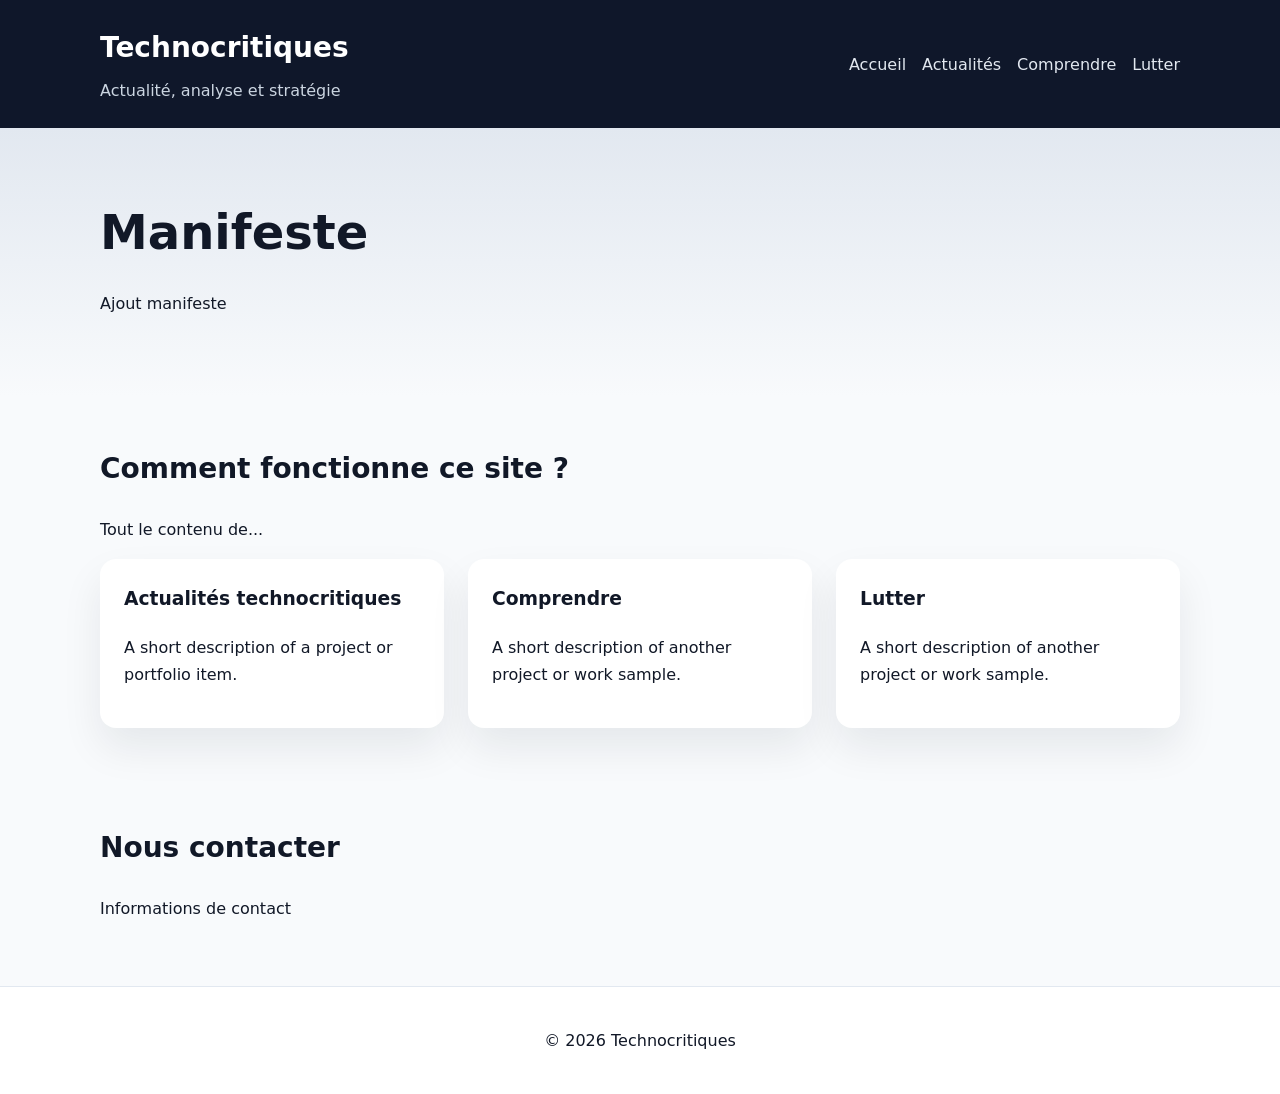
==== index.html @ d8921722 "Test02" ====
<!DOCTYPE html>
<html lang="en">
<head>
  <meta charset="UTF-8">
  <meta name="viewport" content="width=device-width, initial-scale=1.0">
  <title>Technocritiques</title>
  <link rel="stylesheet" href="styles.css">
</head>
<body>
  <header class="site-header">
    <div class="container">
      <div class="brand">
        <h1>Technocritiques</h1>
        <p>Actualité, analyse et stratégie</p>
      </div>
      <nav class="site-nav">
        <a href="index.html">Accueil</a>
        <a href="actualites.html">Actualités</a>
        <a href="comprendre.html">Comprendre</a>
        <a href="lutter.html">Lutter</a>
      </nav>
    </div>
  </header>

  <main>
    <section class="hero">
      <div class="container">
        <h2>Manifeste</h2>
        <p>Ajout manifeste</p>
      </div>
    </section>

    <section id="projects" class="section container">
      <h2>Comment fonctionne ce site ?</h2>
      <p>Tout le contenu de...</p>
      <div class="cards">
        <article class="card">
          <h3>Actualités technocritiques</h3>
          <p>A short description of a project or portfolio item.</p>
        </article>
        <article class="card">
          <h3>Comprendre</h3>
          <p>A short description of another project or work sample.</p>
        </article>
        <article class="card">
          <h3>Lutter</h3>
          <p>A short description of another project or work sample.</p>
        </article>
      </div>
    </section>

    <section id="contact" class="section container">
      <h2>Nous contacter</h2>
      <p>Informations de contact</p>
    </section>
  </main>

  <footer class="site-footer">
    <p>© 2026 Technocritiques</p>
  </footer>
</body>
</html>
---- styles.css ----
:root {
  color-scheme: light;
  font-family: Inter, system-ui, sans-serif;
  color: #111827;
  background: #f8fafc;
}

* {
  box-sizing: border-box;
}

body {
  margin: 0;
  min-height: 100vh;
  line-height: 1.7;
}

.container {
  width: min(1080px, calc(100% - 2rem));
  margin: 0 auto;
}

.site-header {
  background: #0f172a;
  color: white;
  padding: 1rem 0;
}

.site-header .brand h1 {
  margin: 0;
  font-size: clamp(1.75rem, 2vw, 2.5rem);
}

.site-header .brand p {
  margin: 0.35rem 0 0;
  color: #cbd5e1;
}

.site-nav {
  display: flex;
  gap: 1rem;
  flex-wrap: wrap;
  margin-top: 1rem;
}

.site-nav a {
  color: #e2e8f0;
  text-decoration: none;
  transition: color 0.2s ease;
}

.site-nav a:hover {
  color: #ffffff;
}

.hero {
  padding: 4rem 0;
  background: linear-gradient(180deg, #e2e8f0 0%, #f8fafc 100%);
}

.hero h2 {
  margin: 0 0 1rem;
  font-size: clamp(2rem, 4vw, 3rem);
}

.section {
  padding: 3rem 0;
}

.section h2 {
  margin-top: 0;
  font-size: clamp(1.75rem, 2vw, 2.25rem);
}

.cards {
  display: grid;
  gap: 1.5rem;
  grid-template-columns: repeat(auto-fit, minmax(220px, 1fr));
}

.card {
  padding: 1.5rem;
  border-radius: 1rem;
  background: white;
  box-shadow: 0 20px 40px rgba(15, 23, 42, 0.08);
}

.card h3 {
  margin-top: 0;
}

.site-footer {
  text-align: center;
  padding: 1.5rem 0;
  border-top: 1px solid #e2e8f0;
  background: white;
}

@media (min-width: 720px) {
  .site-header {
    padding: 1.5rem 0;
  }
  .site-header .container {
    display: flex;
    align-items: center;
    justify-content: space-between;
  }
  .site-nav {
    margin-top: 0;
  }
}
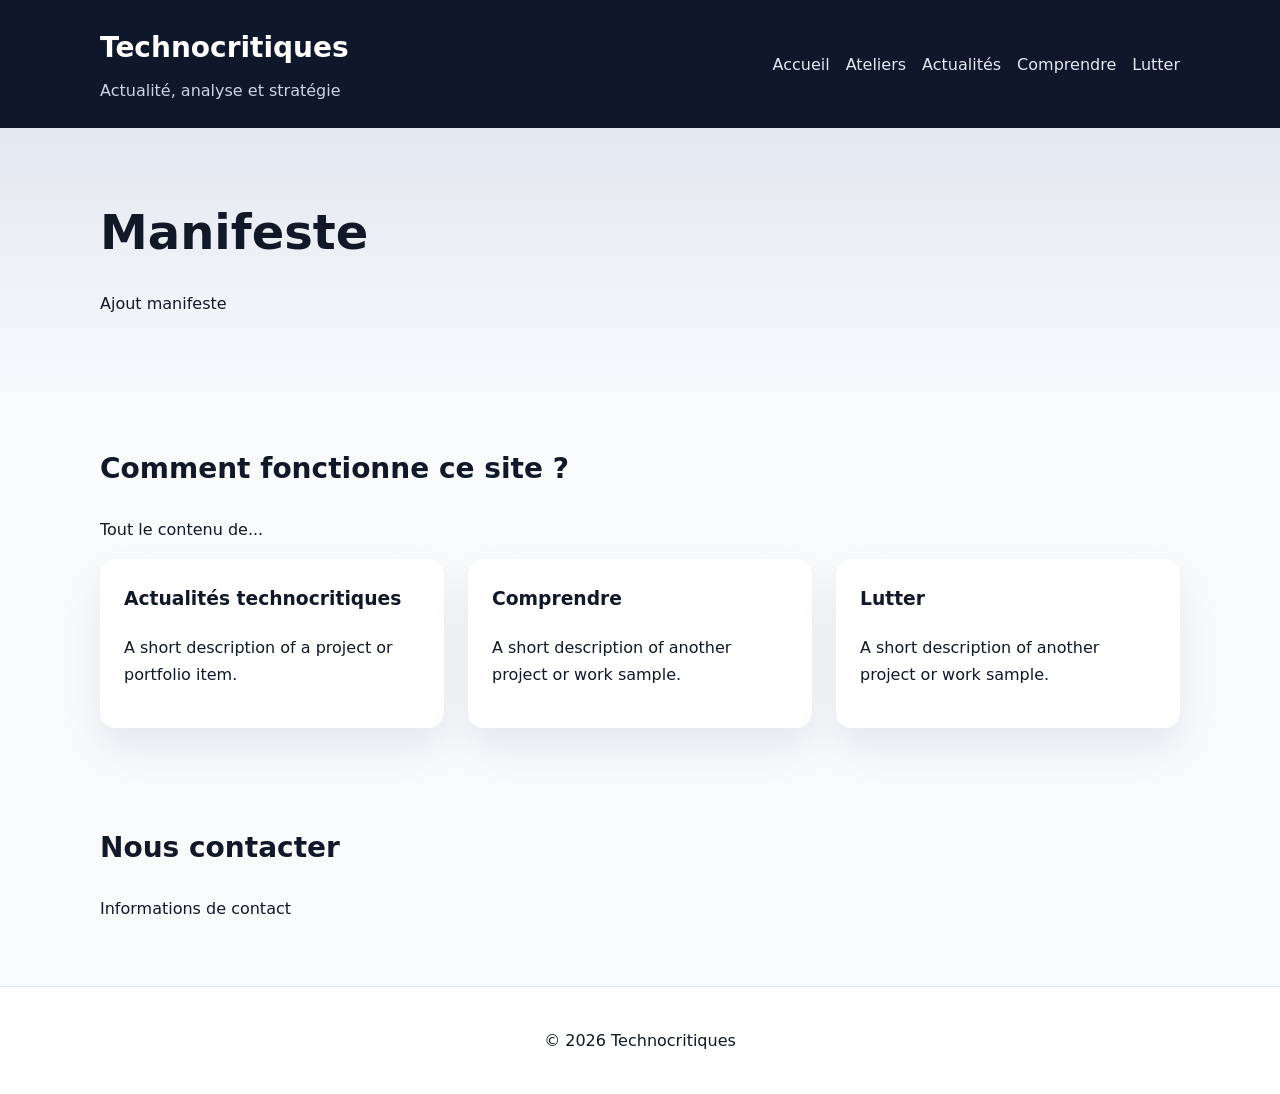
==== commit f4893695: "18-02" ====
--- a/index.html
+++ b/index.html
@@ -15,6 +15,7 @@
       </div>
       <nav class="site-nav">
         <a href="index.html">Accueil</a>
+        <a href="ateliers.html">Ateliers</a>
         <a href="actualites.html">Actualités</a>
         <a href="comprendre.html">Comprendre</a>
         <a href="lutter.html">Lutter</a>
--- a/styles.css
+++ b/styles.css
@@ -89,11 +89,141 @@
   margin-top: 0;
 }
 
+.article-hero {
+  padding: 4rem 0 3rem;
+  background: linear-gradient(180deg, #1e293b 0%, #0f172a 100%);
+  color: #f8fafc;
+}
+
+.article-hero h1,
+.article-hero p {
+  max-width: 70ch;
+}
+
+.article-hero h1 {
+  margin: 0.5rem 0 1rem;
+  font-size: clamp(2rem, 4vw, 3.2rem);
+  line-height: 1.05;
+}
+
+.article-page {
+  padding: 3rem 0 4rem;
+}
+
+.article {
+  background: white;
+  padding: 2.5rem;
+  border-radius: 1.25rem;
+  box-shadow: 0 32px 70px rgba(15, 23, 42, 0.1);
+}
+
+.article h2,
+.article h3 {
+  margin-top: 2rem;
+}
+
+.article h2 {
+  margin-top: 0;
+}
+
+.article p {
+  margin: 1rem 0;
+  max-width: 75ch;
+}
+
+.article .meta {
+  font-size: 0.95rem;
+  color: #64748b;
+  margin: 0 0 1.5rem;
+}
+
+.article-back {
+  margin-top: 1.5rem;
+}
+
+.article-back a {
+  color: #0f172a;
+  text-decoration: none;
+  font-weight: 600;
+}
+
+.article-back a:hover {
+  text-decoration: underline;
+}
+
 .site-footer {
   text-align: center;
   padding: 1.5rem 0;
   border-top: 1px solid #e2e8f0;
   background: white;
+}
+
+.blog-intro {
+  padding: 2rem 0;
+}
+
+.search-box {
+  margin-top: 1.5rem;
+  margin-bottom: 2rem;
+}
+
+.search-input {
+  width: 100%;
+  max-width: 500px;
+  padding: 0.75rem 1rem;
+  font-size: 1rem;
+  border: 2px solid #e2e8f0;
+  border-radius: 0.5rem;
+  transition: border-color 0.2s ease, box-shadow 0.2s ease;
+}
+
+.search-input:focus {
+  outline: none;
+  border-color: #0f172a;
+  box-shadow: 0 0 0 3px rgba(15, 23, 42, 0.1);
+}
+
+.blog-list {
+  display: grid;
+  gap: 1.5rem;
+}
+
+.blog-card {
+  padding: 1.5rem;
+  border-radius: 0.75rem;
+  background: white;
+  box-shadow: 0 4px 12px rgba(15, 23, 42, 0.08);
+  transition: box-shadow 0.2s ease;
+}
+
+.blog-card:hover {
+  box-shadow: 0 8px 20px rgba(15, 23, 42, 0.12);
+}
+
+.blog-card h3 {
+  margin-top: 0;
+  margin-bottom: 0.5rem;
+}
+
+.blog-card h3 a {
+  color: #0f172a;
+  text-decoration: none;
+  transition: color 0.2s ease;
+}
+
+.blog-card h3 a:hover {
+  color: #1e293b;
+  text-decoration: underline;
+}
+
+.blog-card .meta {
+  font-size: 0.9rem;
+  color: #64748b;
+  margin: 0 0 0.75rem;
+}
+
+.blog-card p {
+  margin: 0.5rem 0;
 }
 
 @media (min-width: 720px) {
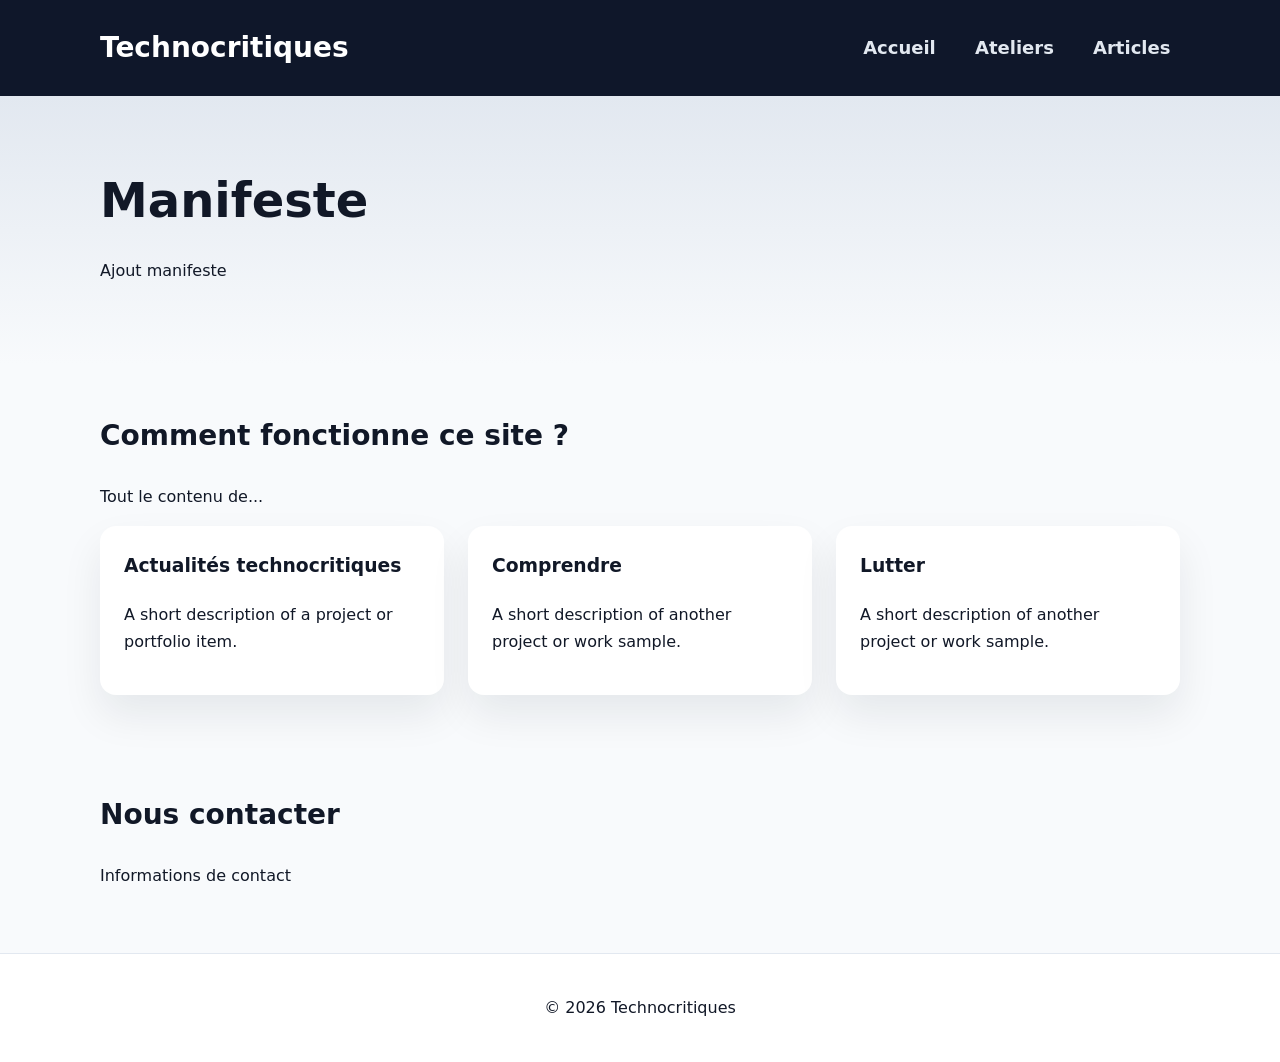
==== commit 708cc8ff: "18-03" ====
--- a/index.html
+++ b/index.html
@@ -11,14 +11,11 @@
     <div class="container">
       <div class="brand">
         <h1>Technocritiques</h1>
-        <p>Actualité, analyse et stratégie</p>
       </div>
       <nav class="site-nav">
         <a href="index.html">Accueil</a>
         <a href="ateliers.html">Ateliers</a>
-        <a href="actualites.html">Actualités</a>
-        <a href="comprendre.html">Comprendre</a>
-        <a href="lutter.html">Lutter</a>
+        <a href="Articles.html">Articles</a>
       </nav>
     </div>
   </header>
--- a/styles.css
+++ b/styles.css
@@ -38,7 +38,7 @@
 
 .site-nav {
   display: flex;
-  gap: 1rem;
+  gap: 1.25rem;
   flex-wrap: wrap;
   margin-top: 1rem;
 }
@@ -47,6 +47,10 @@
   color: #e2e8f0;
   text-decoration: none;
   transition: color 0.2s ease;
+  font-size: 1.05rem;
+  padding: 0.35rem 0.6rem;
+  font-weight: 600;
+  border-radius: 0.375rem;
 }
 
 .site-nav a:hover {
@@ -149,6 +153,29 @@
 
 .article-back a:hover {
   text-decoration: underline;
+}
+
+.download-section {
+  margin-top: 1.25rem;
+  padding: 1rem;
+  background: white;
+  border-radius: 0.75rem;
+  box-shadow: 0 6px 18px rgba(15, 23, 42, 0.06);
+}
+
+.download-btn {
+  display: inline-block;
+  margin-top: 0.5rem;
+  padding: 0.6rem 0.9rem;
+  background: #0f172a;
+  color: white;
+  text-decoration: none;
+  border-radius: 0.5rem;
+  font-weight: 700;
+}
+
+.download-btn:hover {
+  opacity: 0.95;
 }
 
 .site-footer {
@@ -238,4 +265,7 @@
   .site-nav {
     margin-top: 0;
   }
-}
+  .site-nav a {
+    font-size: 1.125rem;
+  }
+}
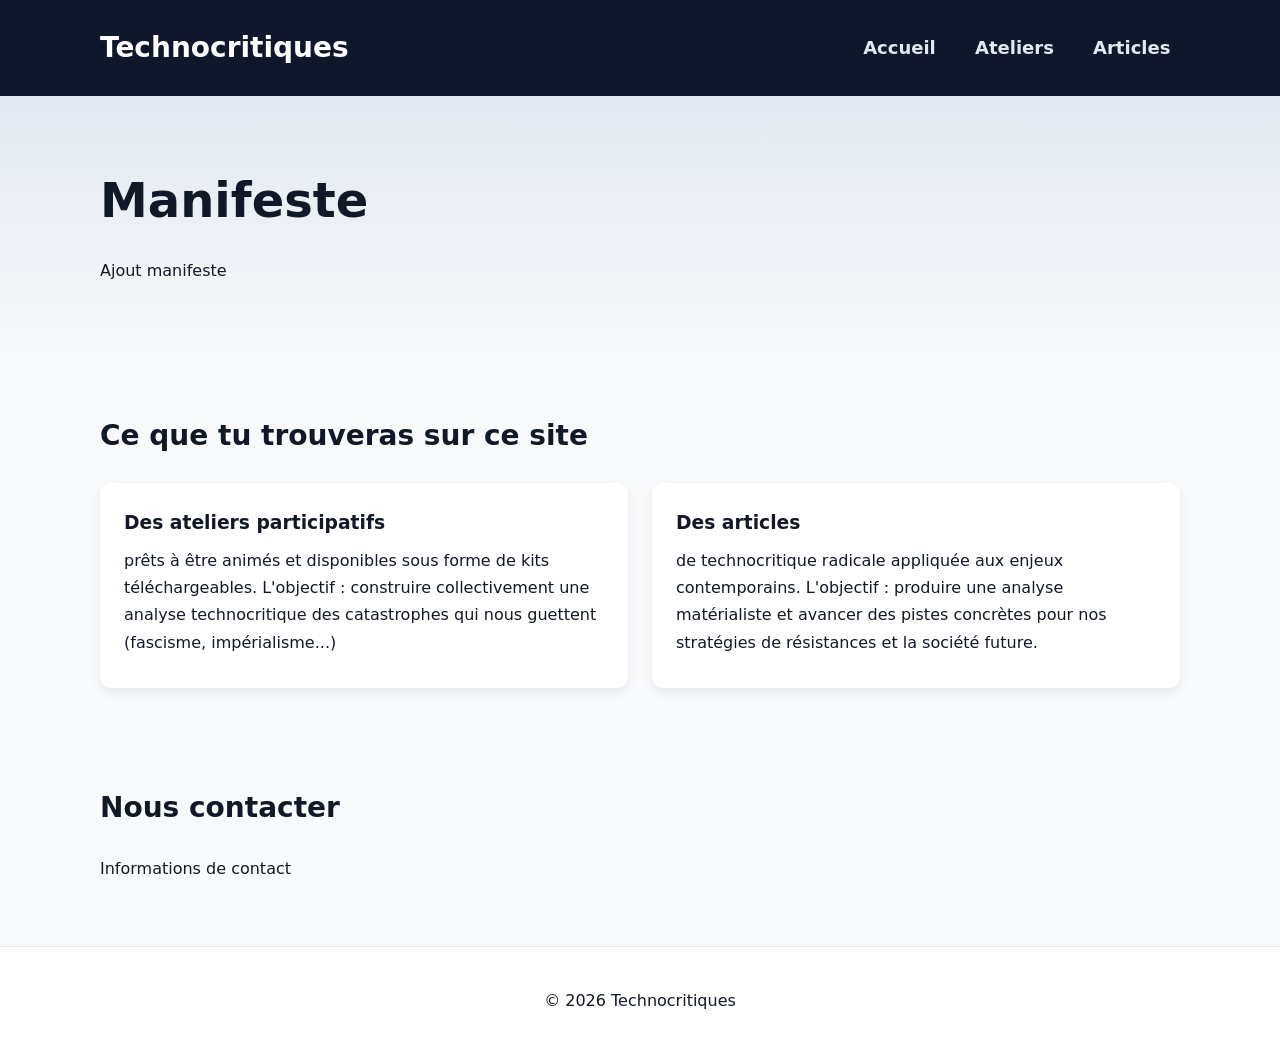
==== commit 4ce4c2f3: "18-06" ====
--- a/index.html
+++ b/index.html
@@ -29,20 +29,19 @@
     </section>
 
     <section id="projects" class="section container">
-      <h2>Comment fonctionne ce site ?</h2>
-      <p>Tout le contenu de...</p>
-      <div class="cards">
-        <article class="card">
-          <h3>Actualités technocritiques</h3>
-          <p>A short description of a project or portfolio item.</p>
+      <h2>Ce que tu trouveras sur ce site</h2>
+      <div class="blog-cards">
+        <article class="blog-card">
+          <a class="blog-card-link" href="ateliers.html">
+          <h3>Des ateliers participatifs</h3>
+          <p>prêts à être animés et disponibles sous forme de kits téléchargeables. L'objectif : construire collectivement une analyse technocritique des catastrophes qui nous guettent (fascisme, impérialisme...)</p>
+          </a>
         </article>
-        <article class="card">
-          <h3>Comprendre</h3>
-          <p>A short description of another project or work sample.</p>
-        </article>
-        <article class="card">
-          <h3>Lutter</h3>
-          <p>A short description of another project or work sample.</p>
+        <article class="blog-card">
+          <a class="blog-card-link" href="Articles.html">
+          <h3>Des articles</h3>
+          <p>de technocritique radicale appliquée aux enjeux contemporains. L'objectif : produire une analyse matérialiste et avancer des pistes concrètes pour nos stratégies de résistances et la société future.</p>
+          </a>
         </article>
       </div>
     </section>
--- a/styles.css
+++ b/styles.css
@@ -91,6 +91,14 @@
 
 .card h3 {
   margin-top: 0;
+}
+
+/* "Ce que tu trouveras sur ce site" cards display in one row*/
+.blog-cards {
+  display: grid;
+  grid-template-columns: repeat(auto-fit, minmax(320px, 1fr));
+  gap: 1.5rem;
+  align-items: start;
 }
 
 .article-hero {
@@ -212,6 +220,7 @@
 
 .blog-list {
   display: grid;
+  grid-template-columns: repeat(auto-fit, minmax(260px, 1fr));
   gap: 1.5rem;
 }
 
@@ -221,6 +230,12 @@
   background: white;
   box-shadow: 0 4px 12px rgba(15, 23, 42, 0.08);
   transition: box-shadow 0.2s ease;
+}
+
+.blog-card-link {
+  display: block;
+  color: inherit;
+  text-decoration: none;
 }
 
 .blog-card:hover {
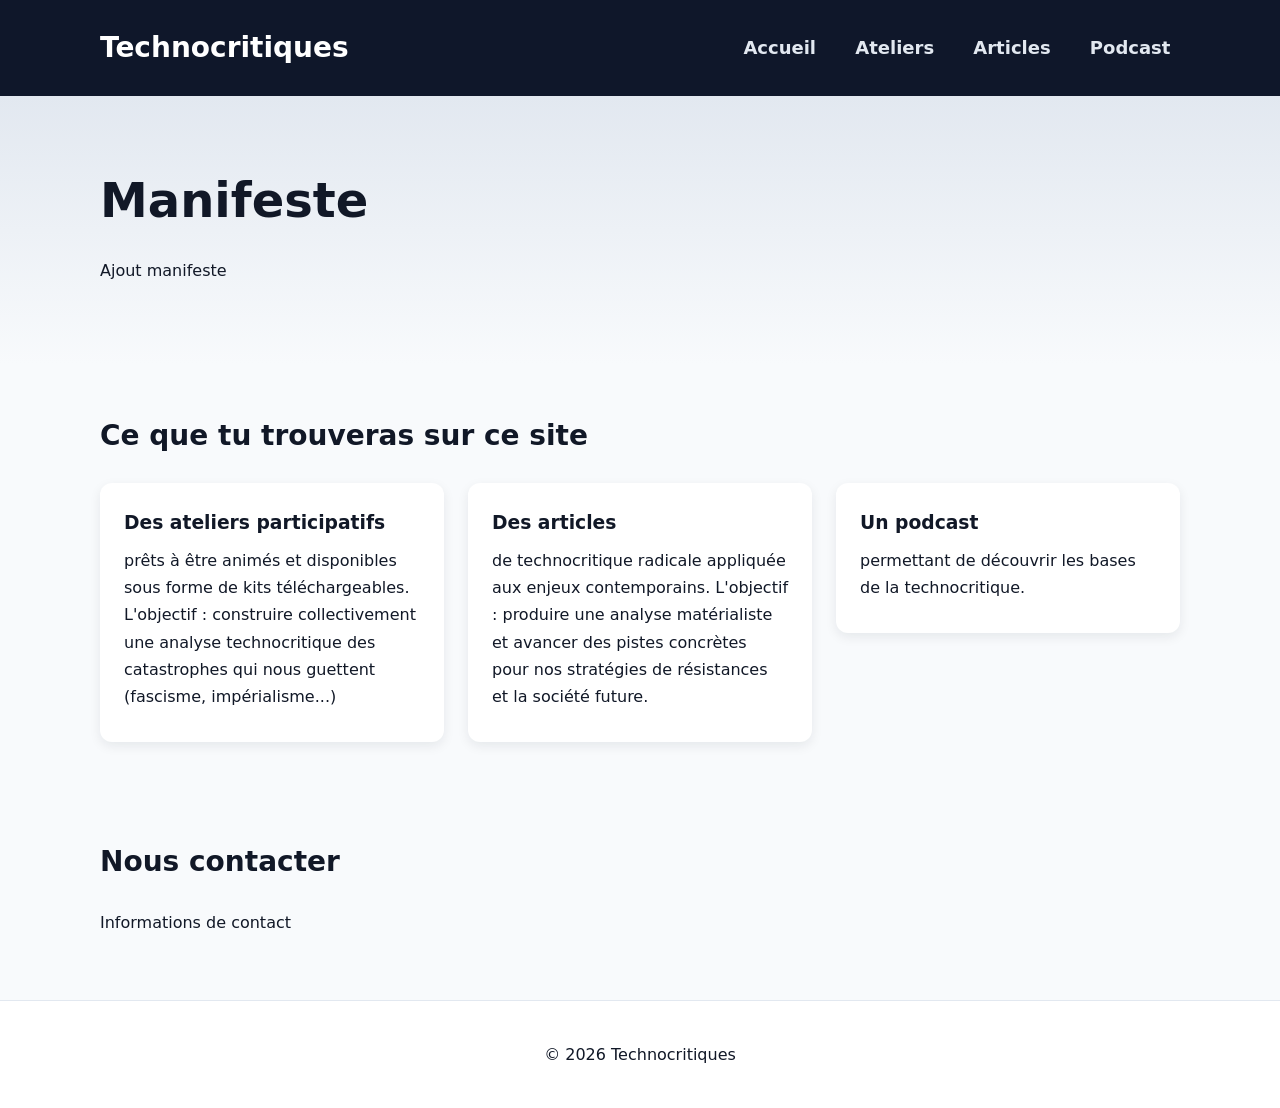
==== commit ae6ac467: "18-07" ====
--- a/index.html
+++ b/index.html
@@ -16,6 +16,7 @@
         <a href="index.html">Accueil</a>
         <a href="ateliers.html">Ateliers</a>
         <a href="Articles.html">Articles</a>
+        <a href="podcast.html">Podcast</a>
       </nav>
     </div>
   </header>
@@ -43,6 +44,12 @@
           <p>de technocritique radicale appliquée aux enjeux contemporains. L'objectif : produire une analyse matérialiste et avancer des pistes concrètes pour nos stratégies de résistances et la société future.</p>
           </a>
         </article>
+        <article class="blog-card">
+          <a class="blog-card-link" href="podcast.html">
+          <h3>Un podcast</h3>
+          <p>permettant de découvrir les bases de la technocritique.</p>
+          </a>
+        </article>
       </div>
     </section>
 
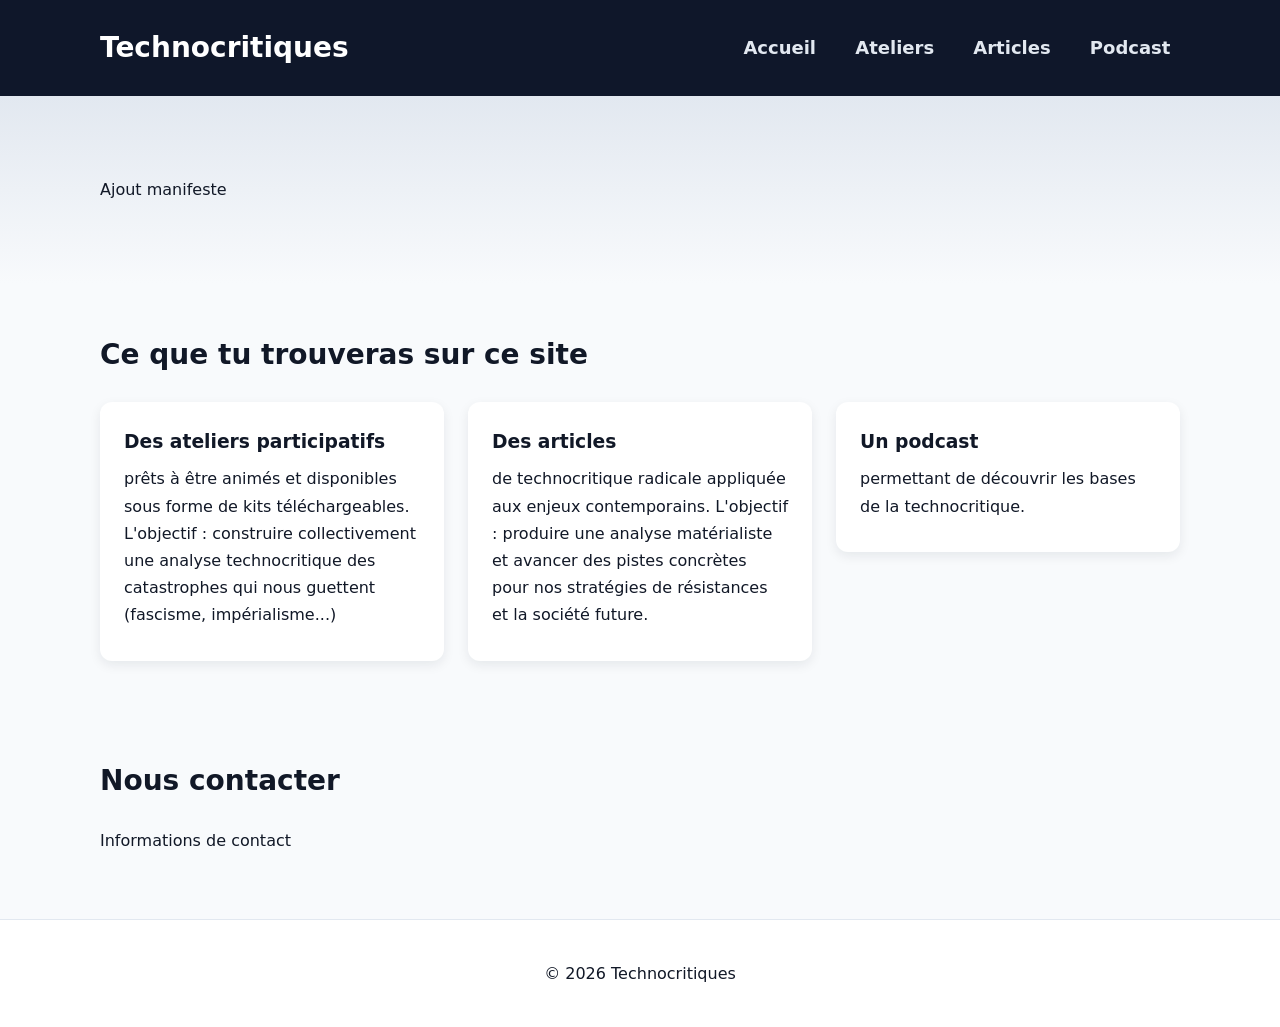
==== commit d7b91c3e: "Update index.html" ====
--- a/index.html
+++ b/index.html
@@ -24,7 +24,6 @@
   <main>
     <section class="hero">
       <div class="container">
-        <h2>Manifeste</h2>
         <p>Ajout manifeste</p>
       </div>
     </section>
--- a/styles.css
+++ b/styles.css
@@ -123,10 +123,7 @@
 }
 
 .article {
-  background: white;
-  padding: 2.5rem;
-  border-radius: 1.25rem;
-  box-shadow: 0 32px 70px rgba(15, 23, 42, 0.1);
+  max-width: 90ch;
 }
 
 .article h2,
@@ -140,7 +137,8 @@
 
 .article p {
   margin: 1rem 0;
-  max-width: 75ch;
+  max-width: 85ch;
+  text-align: justify;
 }
 
 .article .meta {
@@ -164,11 +162,12 @@
 }
 
 .download-section {
-  margin-top: 1.25rem;
+  margin-top: 2.5rem;
   padding: 1rem;
   background: white;
   border-radius: 0.75rem;
   box-shadow: 0 6px 18px rgba(15, 23, 42, 0.06);
+  max-width: 85ch;
 }
 
 .download-btn {
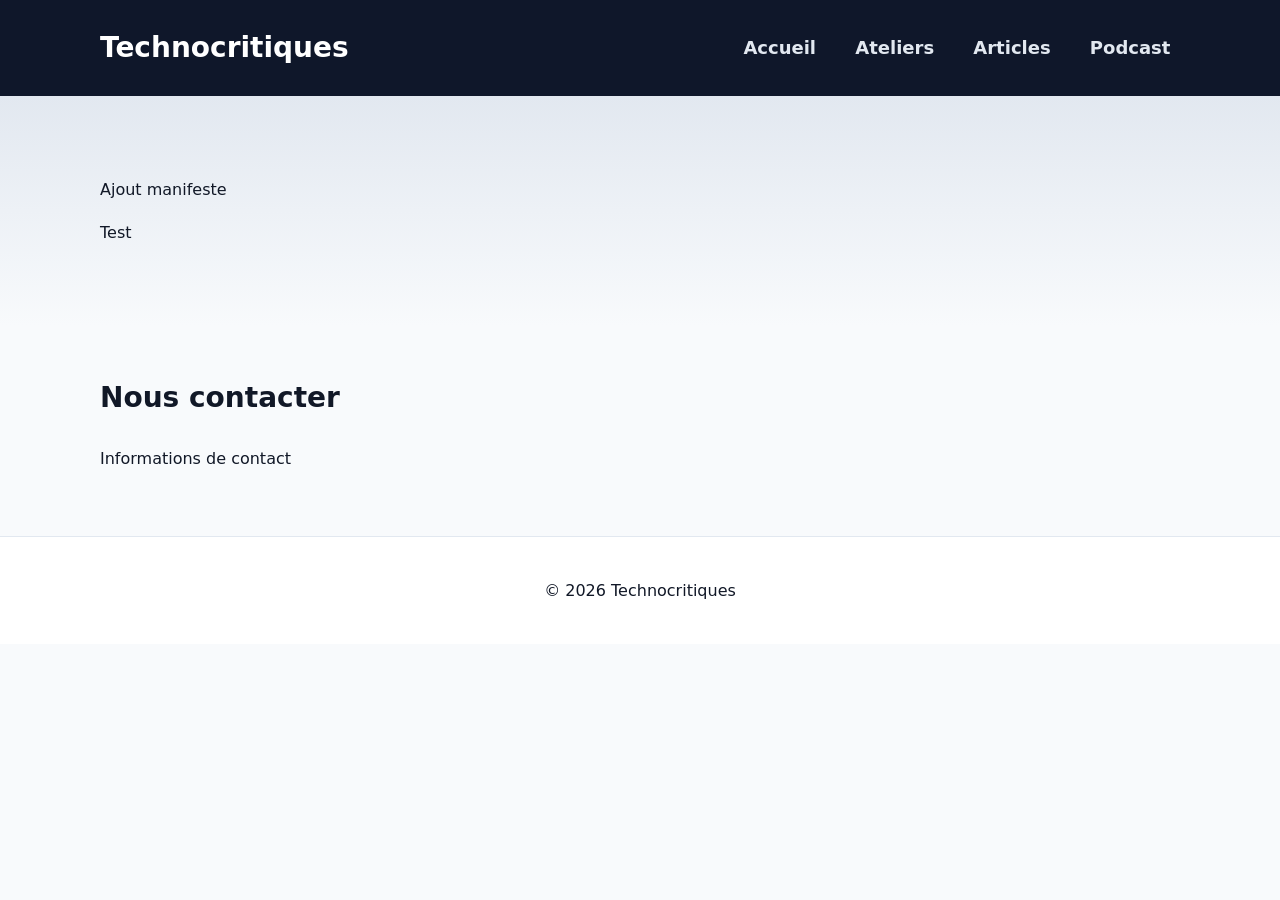
==== commit c97cda04: "Update index.html" ====
--- a/index.html
+++ b/index.html
@@ -25,30 +25,7 @@
     <section class="hero">
       <div class="container">
         <p>Ajout manifeste</p>
-      </div>
-    </section>
-
-    <section id="projects" class="section container">
-      <h2>Ce que tu trouveras sur ce site</h2>
-      <div class="blog-cards">
-        <article class="blog-card">
-          <a class="blog-card-link" href="ateliers.html">
-          <h3>Des ateliers participatifs</h3>
-          <p>prêts à être animés et disponibles sous forme de kits téléchargeables. L'objectif : construire collectivement une analyse technocritique des catastrophes qui nous guettent (fascisme, impérialisme...)</p>
-          </a>
-        </article>
-        <article class="blog-card">
-          <a class="blog-card-link" href="Articles.html">
-          <h3>Des articles</h3>
-          <p>de technocritique radicale appliquée aux enjeux contemporains. L'objectif : produire une analyse matérialiste et avancer des pistes concrètes pour nos stratégies de résistances et la société future.</p>
-          </a>
-        </article>
-        <article class="blog-card">
-          <a class="blog-card-link" href="podcast.html">
-          <h3>Un podcast</h3>
-          <p>permettant de découvrir les bases de la technocritique.</p>
-          </a>
-        </article>
+        <p>Test</p>
       </div>
     </section>
 
